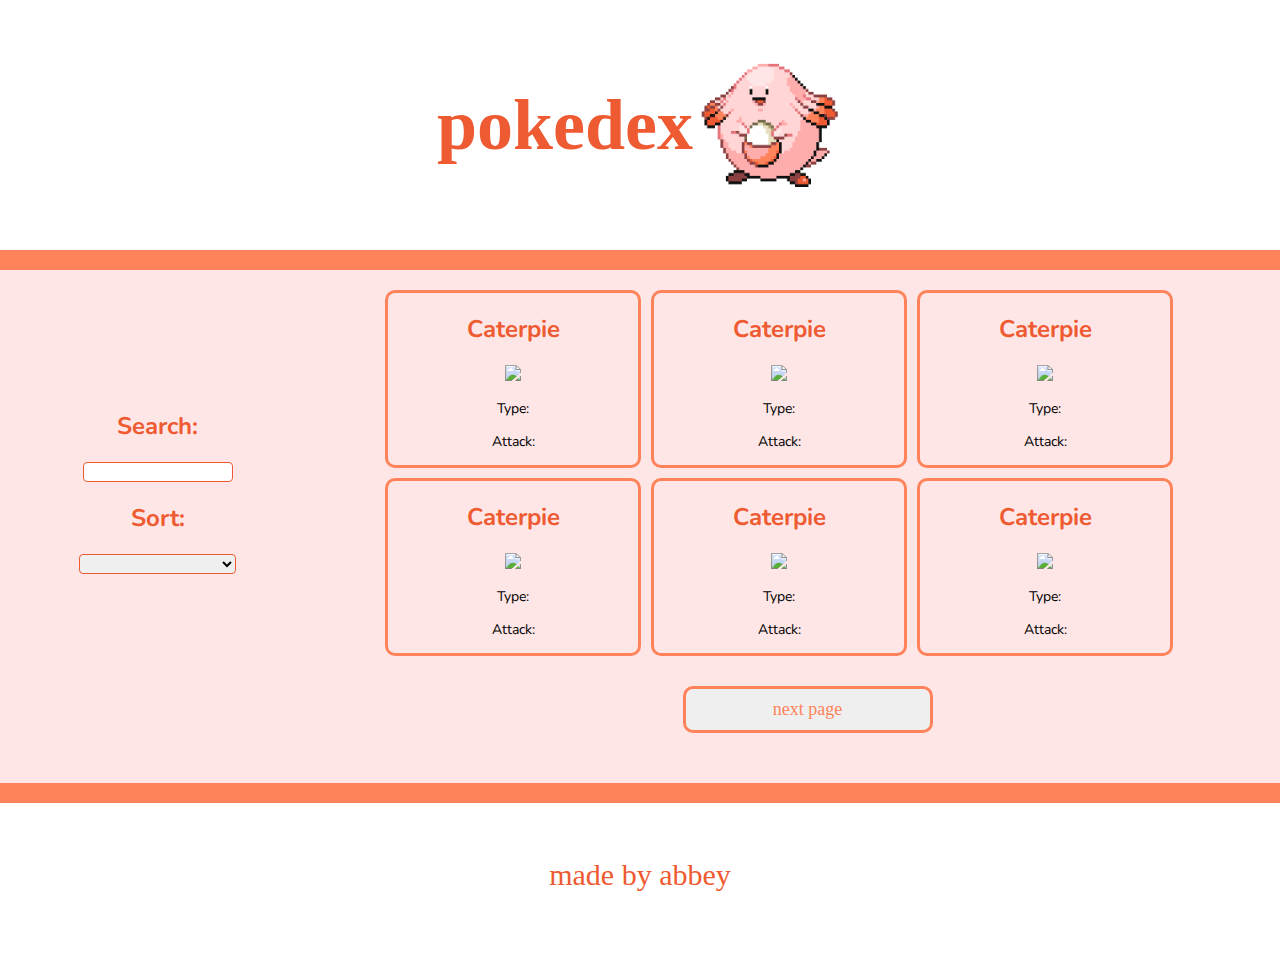
==== index.html @ c4cd64b8 "organizing CSS files and creating js files" ====
<!DOCTYPE html>
<html lang="en">
<head>
    <meta charset="UTF-8">
    <meta name="viewport" content="width=device-width, initial-scale=1.0">
    <meta http-equiv="X-UA-Compatible" content="ie=edge">
    <link rel="stylesheet" type="text/css" href="src/main.css">
    <link rel="stylesheet" type="text/css" href="src/components/app/Header.css">
    <link rel="stylesheet" type="text/css" href="src/components/app/App.css">
    <link rel="stylesheet" type="text/css" href="src/components/app/Sidebar.css">
    <link rel="stylesheet" type="text/css" href="src/components/app/Button.css">
    <link rel="stylesheet" type="text/css" href="src/components/pokedex/PokeItems.css">
    <link rel="stylesheet" type="text/css" href="src/components/pokedex/PokeList.css">
    <title>Pokedex</title>
</head>
<body>
    <div id="root">
        <main class="wrapper">
            <header class="header">
                    <h1>pokedex</h1>
                    <img src="./assets/chansey.png">
            </header>

            <section class="sidebar">
                <h2>Search:</h2>
                <input id="search-input">
                <h2>Sort:</h2> 
                <select id="sort-select"></select>
            </section>
            
            <section class="content">
                <ul>
                    <li>
                        <h2>Caterpie</h2>
                        <img id="poke-image" src="http://assets.pokemon.com/assets/cms2/img/pokedex/full/010.png">
                        <p>Type:</p>
                        <p>Attack:</p>
                    </li>
                    <li>
                        <h2>Caterpie</h2>
                        <img id="poke-image" src="http://assets.pokemon.com/assets/cms2/img/pokedex/full/010.png">
                        <p>Type:</p>
                        <p>Attack:</p>
                    </li>
                    <li>
                        <h2>Caterpie</h2>
                        <img id="poke-image" src="http://assets.pokemon.com/assets/cms2/img/pokedex/full/010.png">
                        <p>Type:</p>
                        <p>Attack:</p>
                    </li>
                    <li>
                        <h2>Caterpie</h2>
                        <img id="poke-image" src="http://assets.pokemon.com/assets/cms2/img/pokedex/full/010.png">
                        <p>Type:</p>
                        <p>Attack:</p>
                    </li>
                    <li>
                        <h2>Caterpie</h2>
                        <img id="poke-image" src="http://assets.pokemon.com/assets/cms2/img/pokedex/full/010.png">
                        <p>Type:</p>
                        <p>Attack:</p>
                    </li>
                    <li>
                        <h2>Caterpie</h2>
                        <img id="poke-image" src="http://assets.pokemon.com/assets/cms2/img/pokedex/full/010.png">
                        <p>Type:</p>
                        <p>Attack:</p>
                    </li>
                </ul>
            </section>
            <section class="button-section">
                <button class="button" id="next-button">next page</button>
            </section>
        </main>
        <footer>
            <p>made by abbey</p>
        </footer>
    </div>
</body>
</html>
---- src/main.css ----
@import url('https://fonts.googleapis.com/css?family=Nunito|Permanent+Marker&display=swap');

body {
    background-color: #ffe6e6;
    margin: 0;
}

footer {
    background-color: white;
    margin-top: 50px;
    margin-bottom: 0;
    height: 150px;
    align-self: center;
    border-top: 20px #ff835a solid;
}

footer p{
    text-align: center;
    font-family: permanent marker;
    font-size: 30px;
    color: #ee5a31;
    padding-top: 25px;
}
---- src/components/app/Header.css ----
header {
    background-color: white;
    height: 250px;
    display: flex;
    justify-content: center;
    align-items: center;
    border-bottom: 20px #ff835a solid;
    width: 100%;
}

h1 {
    font-family: permanent marker;
    color: #ee5a31;
    font-size: 72px;
}

header img {
    width: 150px;
    height: 140px;
    -webkit-transform: perspective(1px) translateZ(0);
    transform: perspective(1px) translateZ(0);
    box-shadow: 0 0 1px rgba(0, 0, 0, 0);
}

/* found on https://ianlunn.github.io/Hover/ */
header img:hover {
    -webkit-animation-name: hvr-wobble-to-bottom-right;
    animation-name: hvr-wobble-to-bottom-right;
    -webkit-animation-duration: 1s;
    animation-duration: 1s;
    -webkit-animation-timing-function: ease-in-out;
    animation-timing-function: ease-in-out;
    -webkit-animation-iteration-count: 1;
    animation-iteration-count: 1;
}

/* found on https://ianlunn.github.io/Hover/ */
@-webkit-keyframes hvr-wobble-to-bottom-right {
    16.65% {
      -webkit-transform: translate(8px, 8px);
      transform: translate(8px, 8px);
    }
    33.3% {
      -webkit-transform: translate(-6px, -6px);
      transform: translate(-6px, -6px);
    }
    49.95% {
      -webkit-transform: translate(4px, 4px);
      transform: translate(4px, 4px);
    }
    66.6% {
      -webkit-transform: translate(-2px, -2px);
      transform: translate(-2px, -2px);
    }
    83.25% {
      -webkit-transform: translate(1px, 1px);
      transform: translate(1px, 1px);
    }
    100% {
      -webkit-transform: translate(0, 0);
      transform: translate(0, 0);
    }
  }
  @keyframes hvr-wobble-to-bottom-right {
    16.65% {
      -webkit-transform: translate(8px, 8px);
      transform: translate(8px, 8px);
    }
    33.3% {
      -webkit-transform: translate(-6px, -6px);
      transform: translate(-6px, -6px);
    }
    49.95% {
      -webkit-transform: translate(4px, 4px);
      transform: translate(4px, 4px);
    }
    66.6% {
      -webkit-transform: translate(-2px, -2px);
      transform: translate(-2px, -2px);
    }
    83.25% {
      -webkit-transform: translate(1px, 1px);
      transform: translate(1px, 1px);
    }
    100% {
      -webkit-transform: translate(0, 0);
      transform: translate(0, 0);
    }
  }
---- src/components/app/App.css ----
/*  setting up grid-areas */

.header         {grid-area: header;}
.sidebar        {grid-area: sidebar;}
.content        {grid-area: content;}
.next-button    {grid-area: button;} 

.wrapper {
    max-width: 100%;
    margin: 0 auto;
    display: grid;
    grid-gap: 20px;
    grid-template-areas: 
        "header"
        "sidebar"
        "content"
        "button";
}

@media (mid-width: 500px) {
    .wrapper {
        grid-template-columns: 100%;
        grid-template-areas:
        "header"
        "sidebar"
        "content"
        "button";
    }
}

@media (min-width: 700px) {
    .wrapper {
        grid-template-columns: 1fr 3fr;
        grid-template-areas: 
        "header header"
        "sidebar content"
        "sidebar button";
    }
}
---- src/components/app/Sidebar.css ----
.sidebar {
    margin-top: 100px;
    margin-bottom: 50px;
    text-align: center;
}

.sidebar h2 {
    font-family: Nunito;
    color: #ee5a31;
}

input {
    width: 150px;
    border: 1px solid #ee5a31;
    height: 20px;
    border-radius: 4px;
    box-sizing: border-box;
}

select {
    width: 157px;
    border: 1px solid #ee5a31;
    height: 20px;
    border-radius: 4px;
    box-sizing: border-box;
}
---- src/components/app/Button.css ----
.button-section {
    margin: 0 auto;
    display: flex;
}

#next-button {
    width: 250px;
    padding: 10px 20px;
    border-radius: 10px;
    border: 3px #ff835a solid;
    font-family: permanent marker;
    font-size: 18px;
    color: #ff835a;
}

#next-button:hover {
    box-shadow: 10px 10px 5px#ff835a;
}

#next-button {
    margin: 0 auto;
}
---- src/components/pokedex/PokeItems.css ----
li {
    list-style: none;
    width: 250px;
    text-align: center;
    border: #ff835a 3px solid;
    border-radius: 10px;
    margin-left: 10px;
    margin-bottom: 10px;
}

li:hover {
    box-shadow: 10px 10px 5px#ff835a;
}

li img {
    width: 150px;
}

li p {
    font-family: nunito;
    font-size: 14px;
}

li h2{
    font-family: Nunito;
    font-weight: 700;
    color: #ee5a31;
    text-align: center;
}
---- src/components/pokedex/PokeList.css ----
ul {
    display: flex;
    flex-wrap: wrap;
    margin: 0 auto;
}
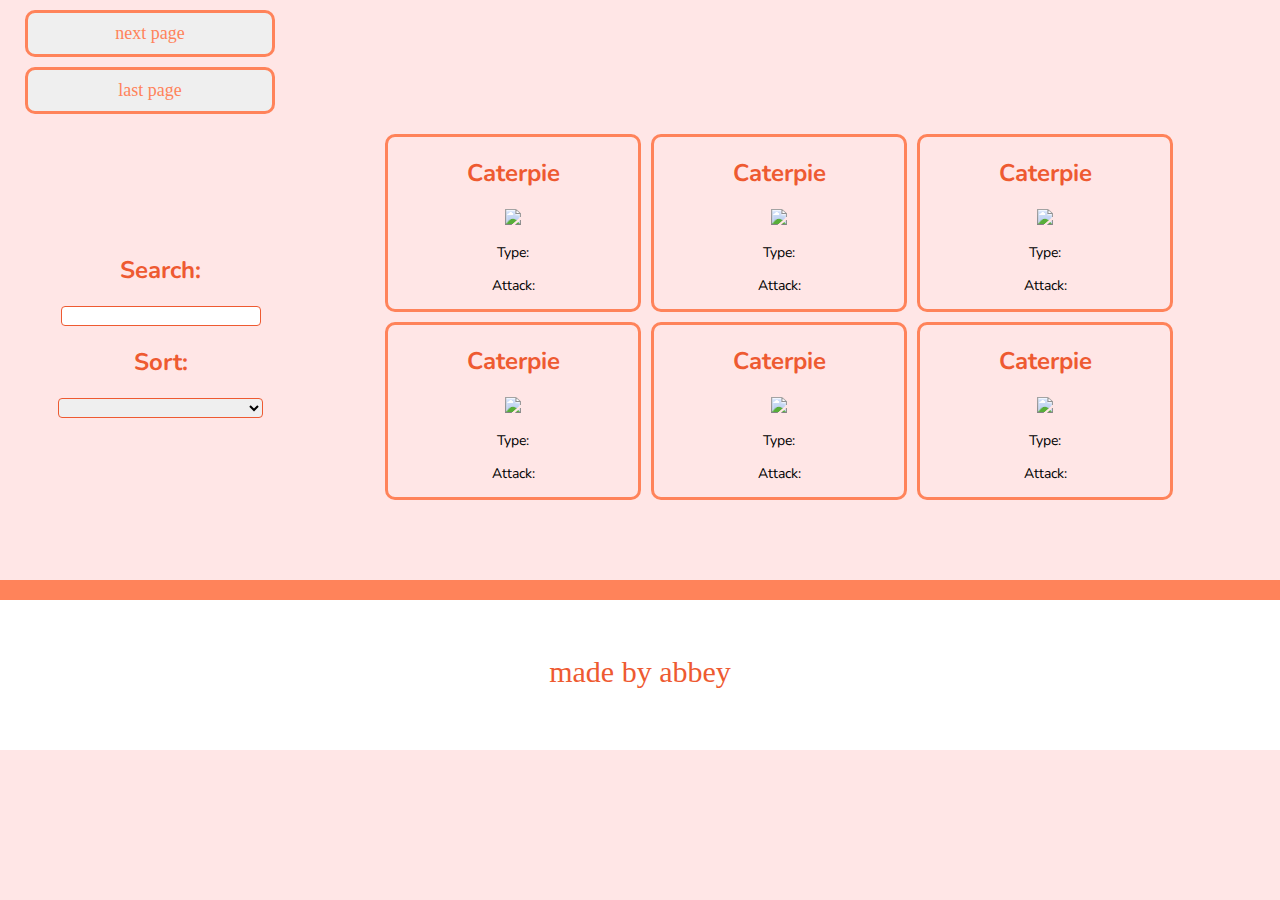
==== commit f22dcde7: "fixed css and appended header" ====
--- a/index.html
+++ b/index.html
@@ -7,8 +7,8 @@
     <link rel="stylesheet" type="text/css" href="src/main.css">
     <link rel="stylesheet" type="text/css" href="src/components/app/Header.css">
     <link rel="stylesheet" type="text/css" href="src/components/app/App.css">
-    <link rel="stylesheet" type="text/css" href="src/components/app/Sidebar.css">
-    <link rel="stylesheet" type="text/css" href="src/components/app/Button.css">
+    <link rel="stylesheet" type="text/css" href="src/components/options/Select.css">
+    <link rel="stylesheet" type="text/css" href="src/components/options/Input.css">
     <link rel="stylesheet" type="text/css" href="src/components/pokedex/PokeItems.css">
     <link rel="stylesheet" type="text/css" href="src/components/pokedex/PokeList.css">
     <title>Pokedex</title>
@@ -16,20 +16,20 @@
 <body>
     <div id="root">
         <main class="wrapper">
-            <header class="header">
-                    <h1>pokedex</h1>
-                    <img src="./assets/chansey.png">
-            </header>
 
             <section class="sidebar">
-                <h2>Search:</h2>
-                <input id="search-input">
-                <h2>Sort:</h2> 
-                <select id="sort-select"></select>
+                <div id="input-section">
+                    <h2>Search:</h2>
+                    <input id="search-input">
+                </div>
+                <div id="select-section">
+                    <h2>Sort:</h2> 
+                    <select id="sort-select"></select>
+                </div>
             </section>
             
             <section class="content">
-                <ul>
+                <ul class="pokemon-list-section">
                     <li>
                         <h2>Caterpie</h2>
                         <img id="poke-image" src="http://assets.pokemon.com/assets/cms2/img/pokedex/full/010.png">
@@ -70,11 +70,13 @@
             </section>
             <section class="button-section">
                 <button class="button" id="next-button">next page</button>
+                <button class="button" id="back-button">last page</button>
             </section>
         </main>
         <footer>
             <p>made by abbey</p>
         </footer>
     </div>
+    <script src="src/index.js" type="module"></script>
 </body>
 </html>--- a/src/main.css
+++ b/src/main.css
@@ -20,4 +20,24 @@
     font-size: 30px;
     color: #ee5a31;
     padding-top: 25px;
-}+}
+
+.button-section {
+    text-align: center;
+}
+
+#next-button, #back-button {
+    width: 250px;
+    padding: 10px 20px;
+    border-radius: 10px;
+    border: 3px #ff835a solid;
+    font-family: permanent marker;
+    font-size: 18px;
+    color: #ff835a;
+    margin-top: 10px;
+    margin-right: 15px;
+}
+
+#next-button:hover , #back-button:hover {
+    box-shadow: 10px 10px 5px#ff835a;
+}
--- a/src/components/app/App.css
+++ b/src/components/app/App.css
@@ -17,7 +17,7 @@
         "button";
 }
 
-@media (mid-width: 500px) {
+@media (mid-width: 480px) {
     .wrapper {
         grid-template-columns: 100%;
         grid-template-areas:
--- a/src/components/options/Select.css
+++ b/src/components/options/Select.css
@@ -0,0 +1,19 @@
+.sidebar {
+    margin-top: 100px;
+    margin-bottom: 50px;
+    text-align: center;
+    margin-left: 2%;
+}
+
+.sidebar h2 {
+    font-family: Nunito;
+    color: #ee5a31;
+}
+
+select {
+    width: 205px;
+    border: 1px solid #ee5a31;
+    height: 20px;
+    border-radius: 4px;
+    box-sizing: border-box;
+}--- a/src/components/options/Input.css
+++ b/src/components/options/Input.css
@@ -0,0 +1,18 @@
+.sidebar {
+    margin-top: 100px;
+    margin-bottom: 50px;
+    text-align: center;
+}
+
+.sidebar h2 {
+    font-family: Nunito;
+    color: #ee5a31;
+}
+
+input {
+    width: 200px;
+    border: 1px solid #ee5a31;
+    height: 20px;
+    border-radius: 4px;
+    box-sizing: border-box;
+}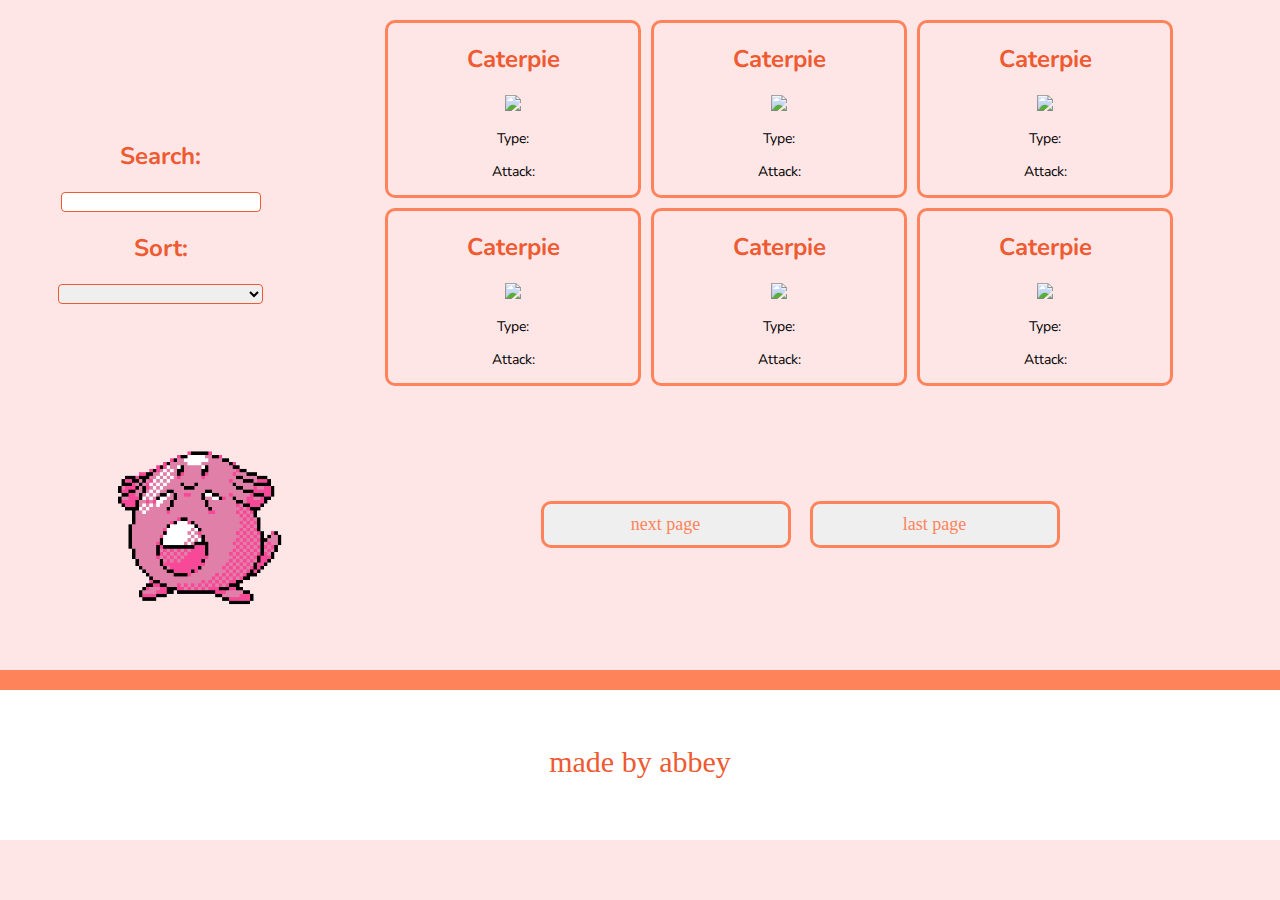
==== commit 82b0f100: "fixing grid" ====
--- a/index.html
+++ b/index.html
@@ -68,10 +68,16 @@
                     </li>
                 </ul>
             </section>
-            <section class="button-section">
-                <button class="button" id="next-button">next page</button>
-                <button class="button" id="back-button">last page</button>
-            </section>
+           
+                <section class="image-section">
+                    <img class="gif" src="assets/GrayBountifulBlackpanther-small.gif">
+                </section>
+                
+                <section class="button-section">
+                    <button class="button" id="next-button">next page</button>
+                    <button class="button" id="back-button">last page</button>
+                </section>
+
         </main>
         <footer>
             <p>made by abbey</p>
--- a/src/main.css
+++ b/src/main.css
@@ -24,6 +24,7 @@
 
 .button-section {
     text-align: center;
+    margin-top: 75px;
 }
 
 #next-button, #back-button {
@@ -41,3 +42,8 @@
 #next-button:hover , #back-button:hover {
     box-shadow: 10px 10px 5px#ff835a;
 }
+
+.gif {
+    width: 200px;
+    margin-left: 100px;
+}--- a/src/components/app/App.css
+++ b/src/components/app/App.css
@@ -3,7 +3,8 @@
 .header         {grid-area: header;}
 .sidebar        {grid-area: sidebar;}
 .content        {grid-area: content;}
-.next-button    {grid-area: button;} 
+.button-section {grid-area: button;} 
+.image-section  {grid-area: gif;}
 
 .wrapper {
     max-width: 100%;
@@ -14,7 +15,8 @@
         "header"
         "sidebar"
         "content"
-        "button";
+        "button"
+        "gif";
 }
 
 @media (mid-width: 480px) {
@@ -24,16 +26,17 @@
         "header"
         "sidebar"
         "content"
-        "button";
+        "button"
+        "gif";
     }
 }
 
-@media (min-width: 700px) {
+@media (min-width: 736px) {
     .wrapper {
         grid-template-columns: 1fr 3fr;
         grid-template-areas: 
         "header header"
         "sidebar content"
-        "sidebar button";
+        "gif button";
     }
 }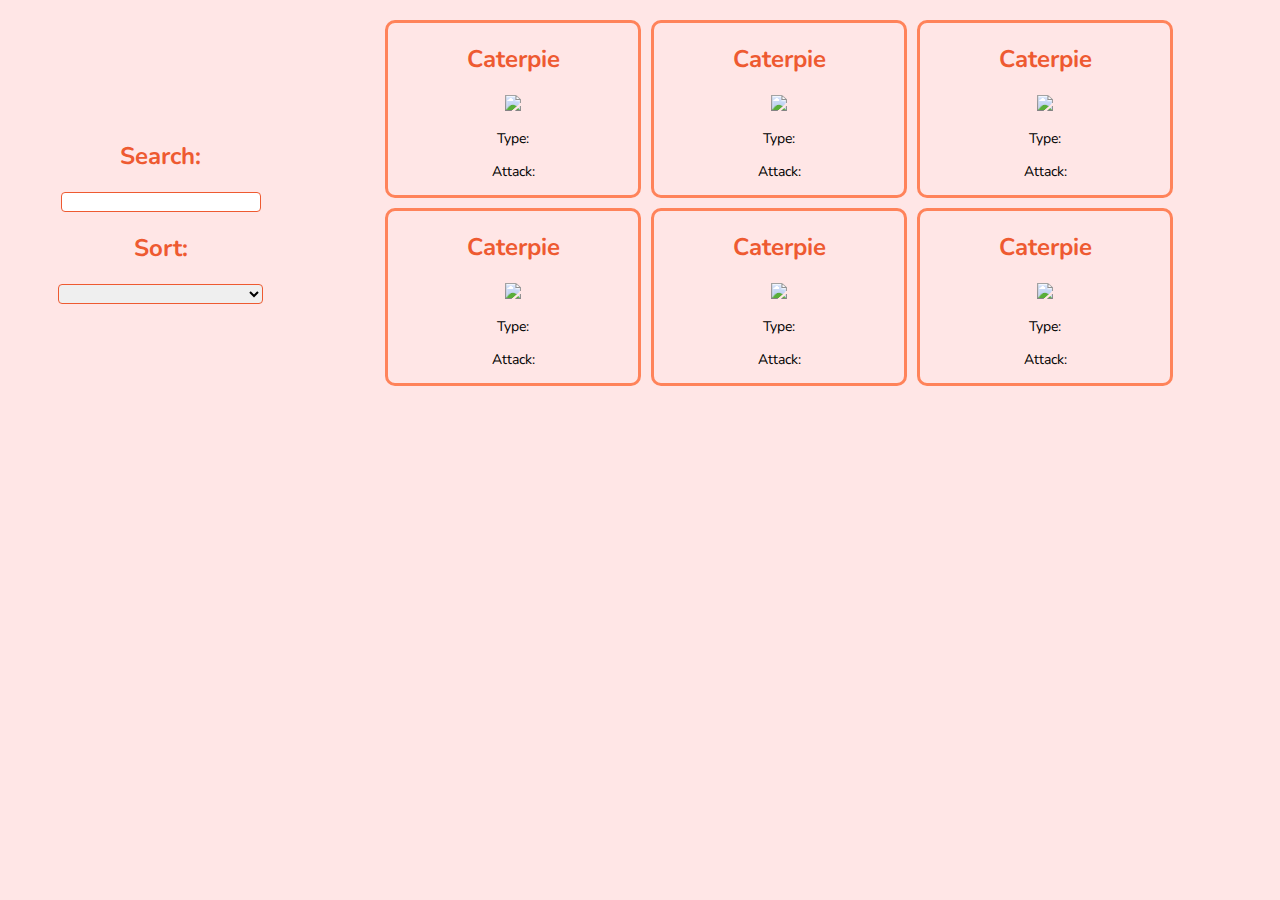
==== commit 45b88cd1: "commiting time" ====
--- a/index.html
+++ b/index.html
@@ -68,20 +68,6 @@
                     </li>
                 </ul>
             </section>
-           
-                <section class="image-section">
-                    <img class="gif" src="assets/GrayBountifulBlackpanther-small.gif">
-                </section>
-                
-                <section class="button-section">
-                    <button class="button" id="next-button">next page</button>
-                    <button class="button" id="back-button">last page</button>
-                </section>
-
-        </main>
-        <footer>
-            <p>made by abbey</p>
-        </footer>
     </div>
     <script src="src/index.js" type="module"></script>
 </body>
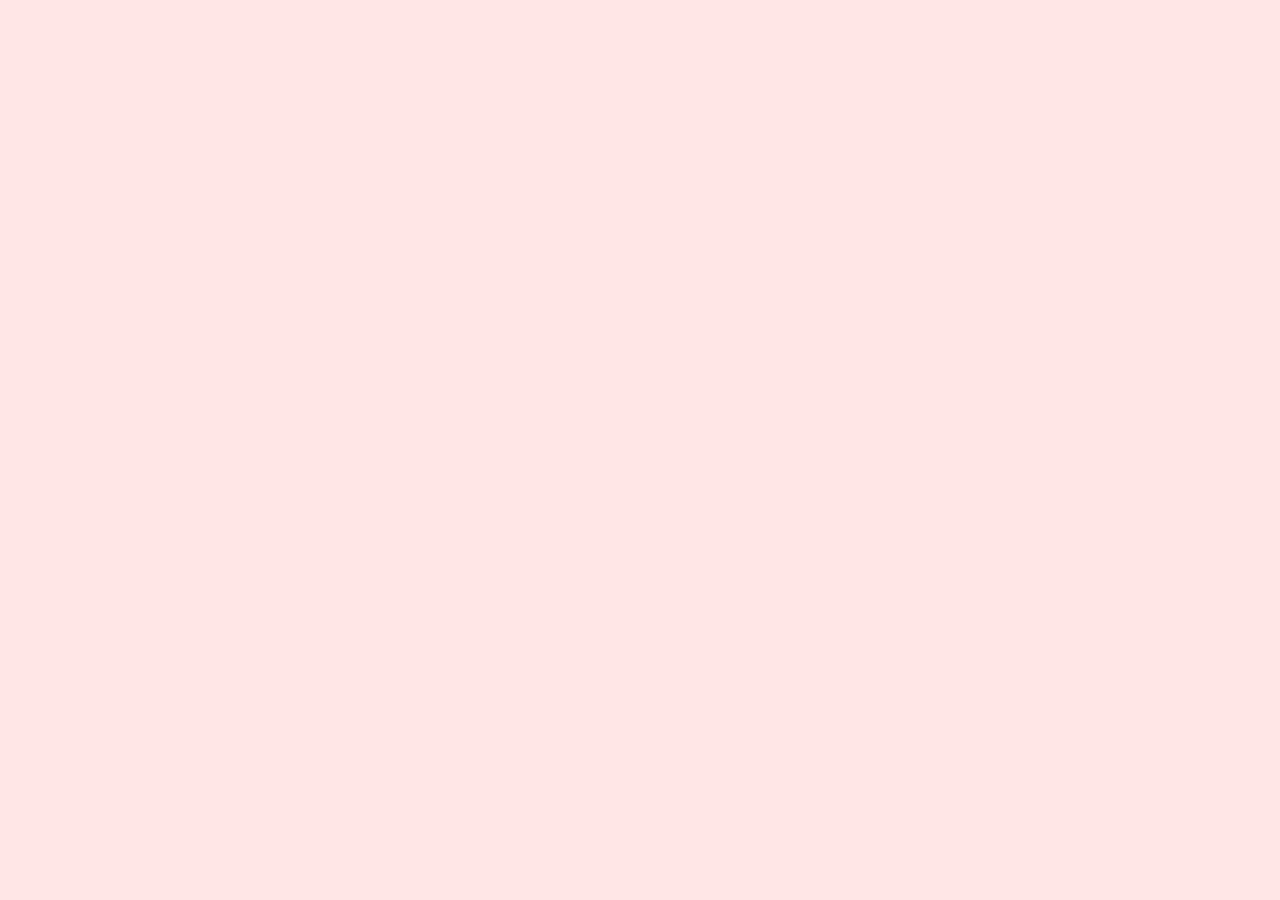
==== commit 9e495156: "everything rendered and fetched" ====
--- a/index.html
+++ b/index.html
@@ -14,61 +14,7 @@
     <title>Pokedex</title>
 </head>
 <body>
-    <div id="root">
-        <main class="wrapper">
-
-            <section class="sidebar">
-                <div id="input-section">
-                    <h2>Search:</h2>
-                    <input id="search-input">
-                </div>
-                <div id="select-section">
-                    <h2>Sort:</h2> 
-                    <select id="sort-select"></select>
-                </div>
-            </section>
-            
-            <section class="content">
-                <ul class="pokemon-list-section">
-                    <li>
-                        <h2>Caterpie</h2>
-                        <img id="poke-image" src="http://assets.pokemon.com/assets/cms2/img/pokedex/full/010.png">
-                        <p>Type:</p>
-                        <p>Attack:</p>
-                    </li>
-                    <li>
-                        <h2>Caterpie</h2>
-                        <img id="poke-image" src="http://assets.pokemon.com/assets/cms2/img/pokedex/full/010.png">
-                        <p>Type:</p>
-                        <p>Attack:</p>
-                    </li>
-                    <li>
-                        <h2>Caterpie</h2>
-                        <img id="poke-image" src="http://assets.pokemon.com/assets/cms2/img/pokedex/full/010.png">
-                        <p>Type:</p>
-                        <p>Attack:</p>
-                    </li>
-                    <li>
-                        <h2>Caterpie</h2>
-                        <img id="poke-image" src="http://assets.pokemon.com/assets/cms2/img/pokedex/full/010.png">
-                        <p>Type:</p>
-                        <p>Attack:</p>
-                    </li>
-                    <li>
-                        <h2>Caterpie</h2>
-                        <img id="poke-image" src="http://assets.pokemon.com/assets/cms2/img/pokedex/full/010.png">
-                        <p>Type:</p>
-                        <p>Attack:</p>
-                    </li>
-                    <li>
-                        <h2>Caterpie</h2>
-                        <img id="poke-image" src="http://assets.pokemon.com/assets/cms2/img/pokedex/full/010.png">
-                        <p>Type:</p>
-                        <p>Attack:</p>
-                    </li>
-                </ul>
-            </section>
-    </div>
+    <div id="root"></div>
     <script src="src/index.js" type="module"></script>
 </body>
 </html>